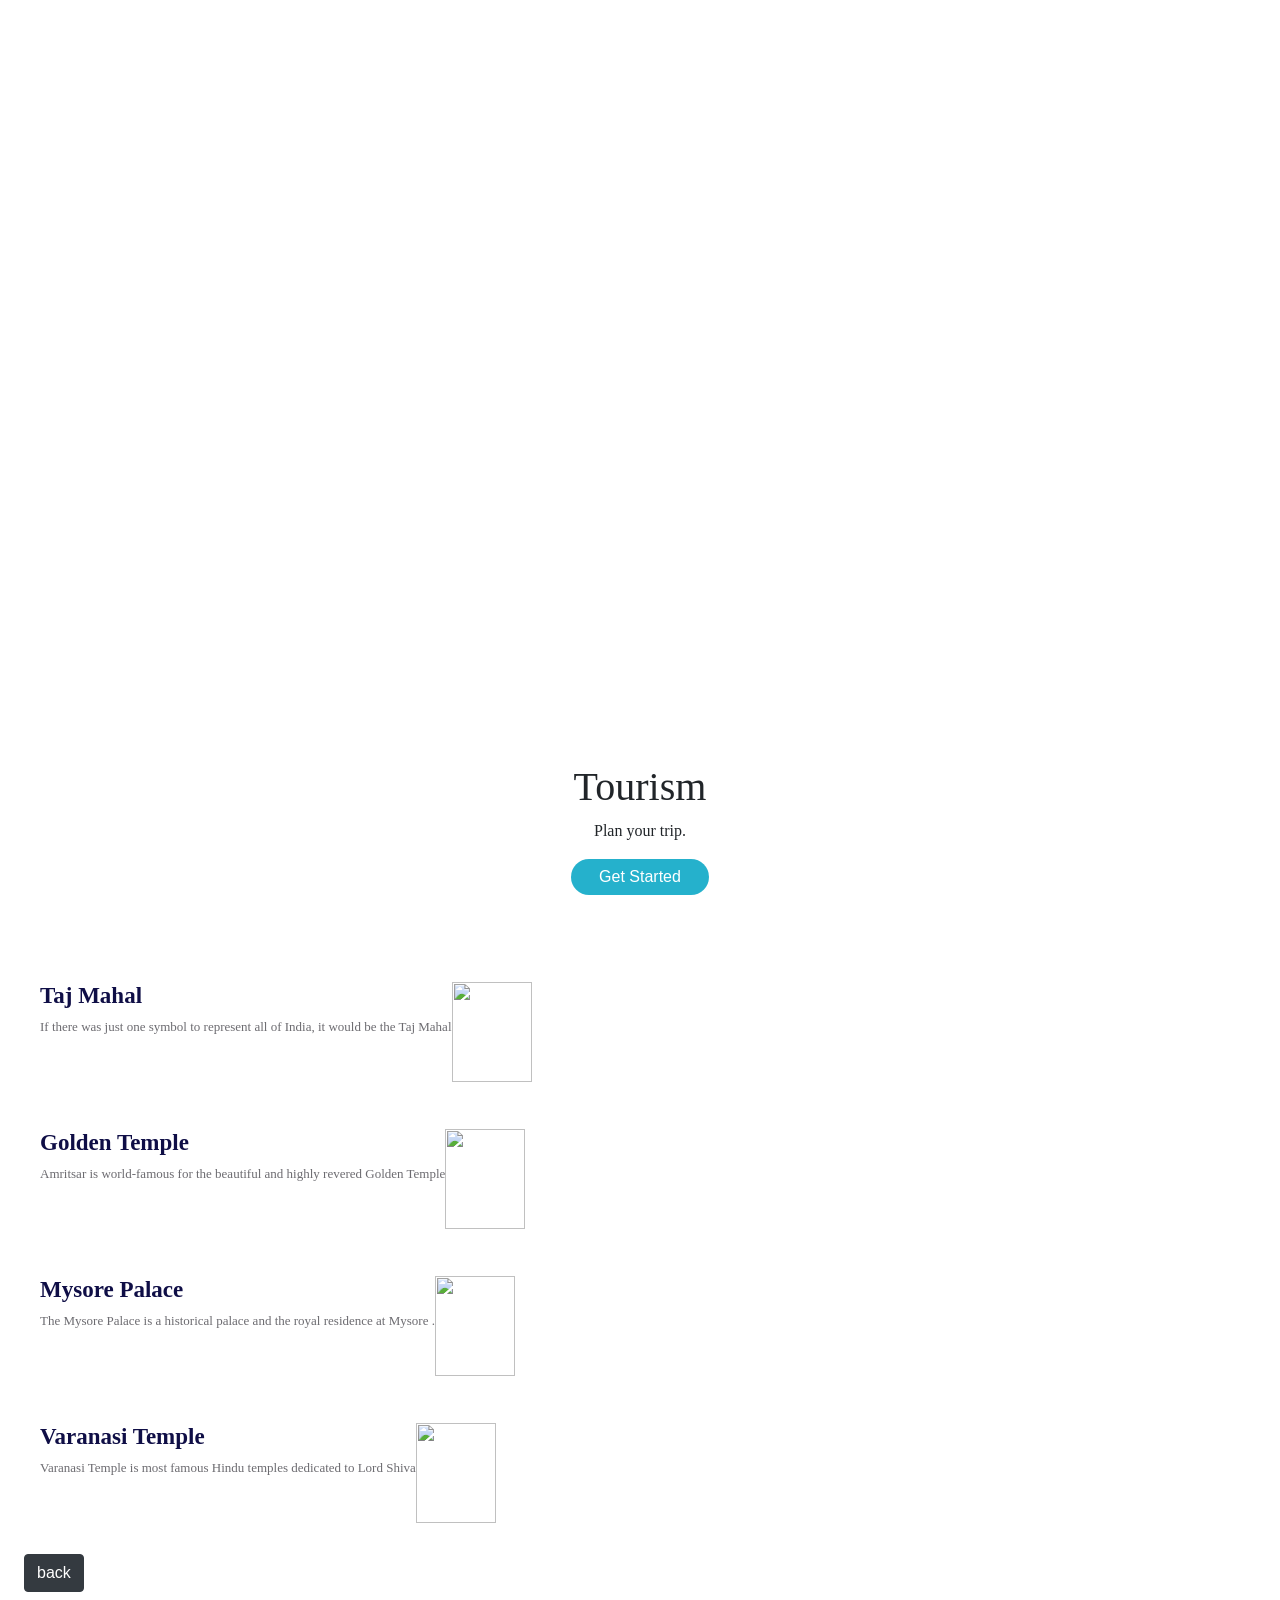
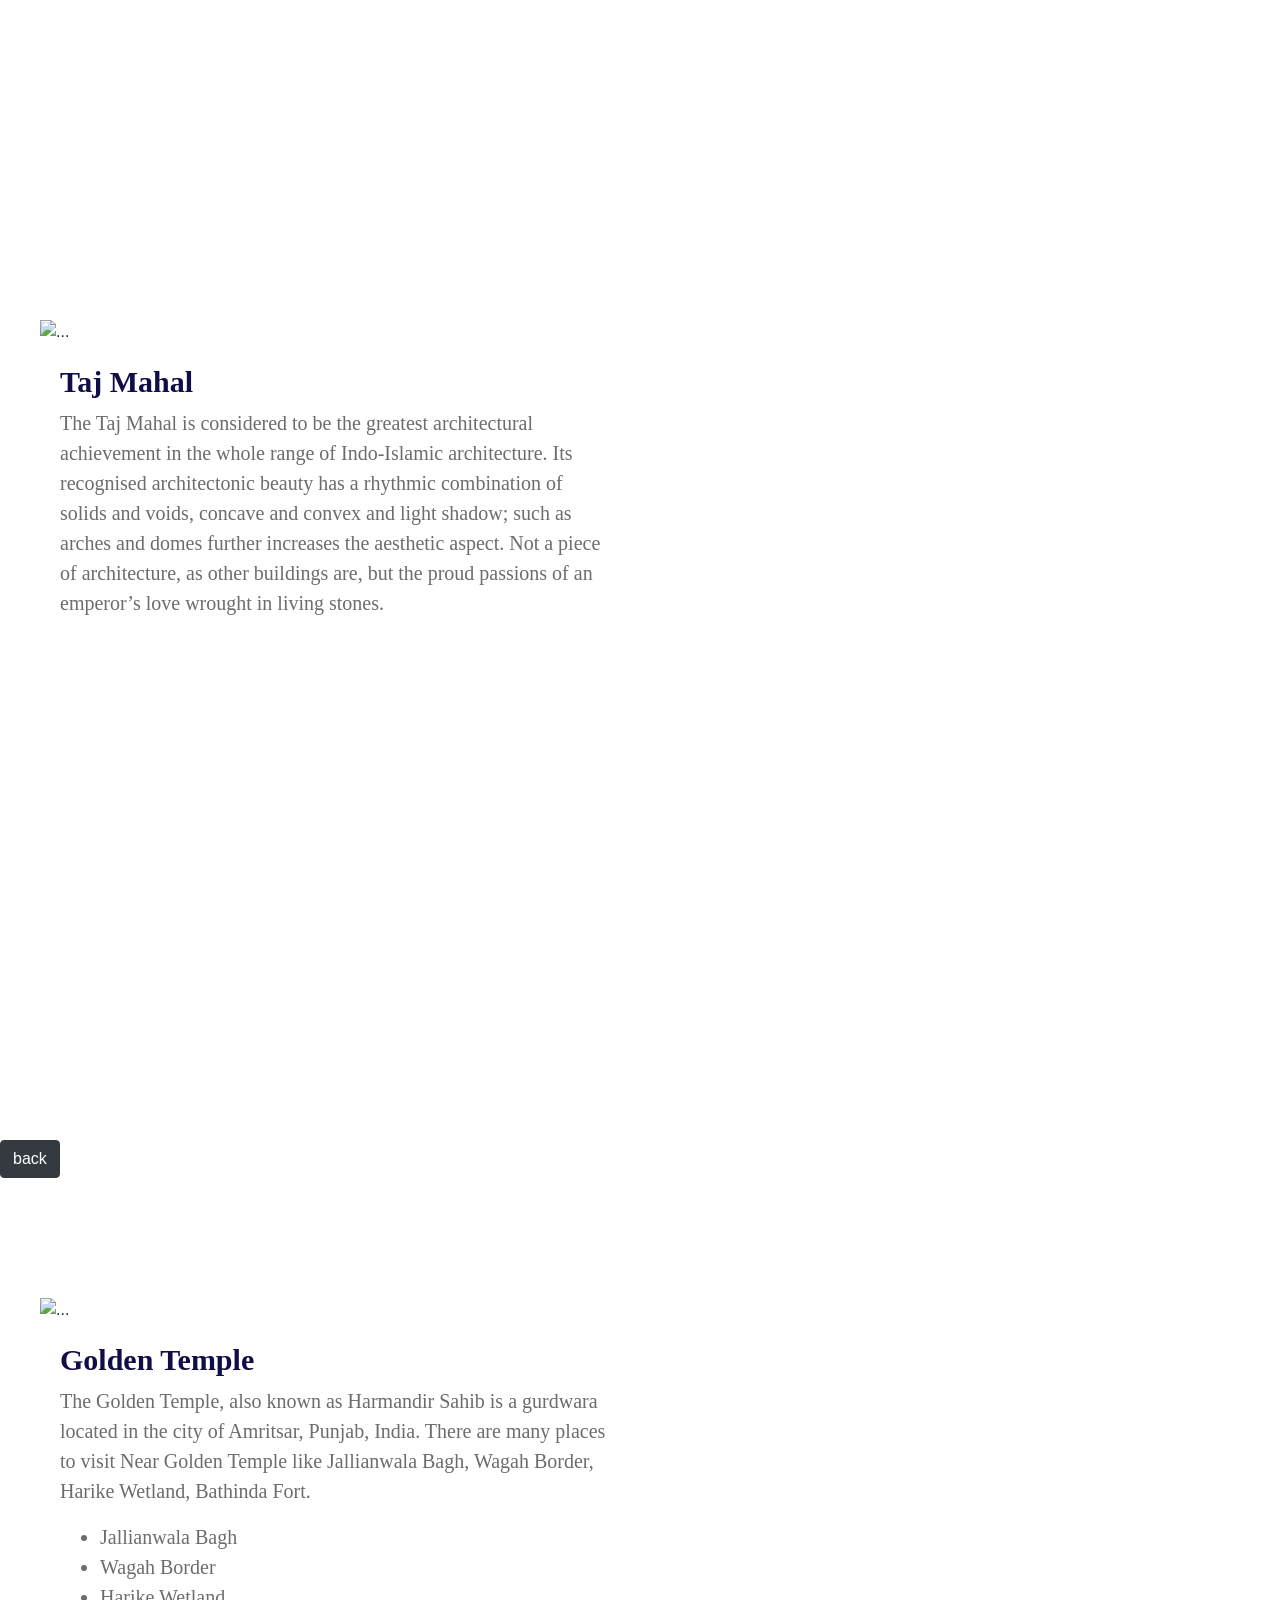
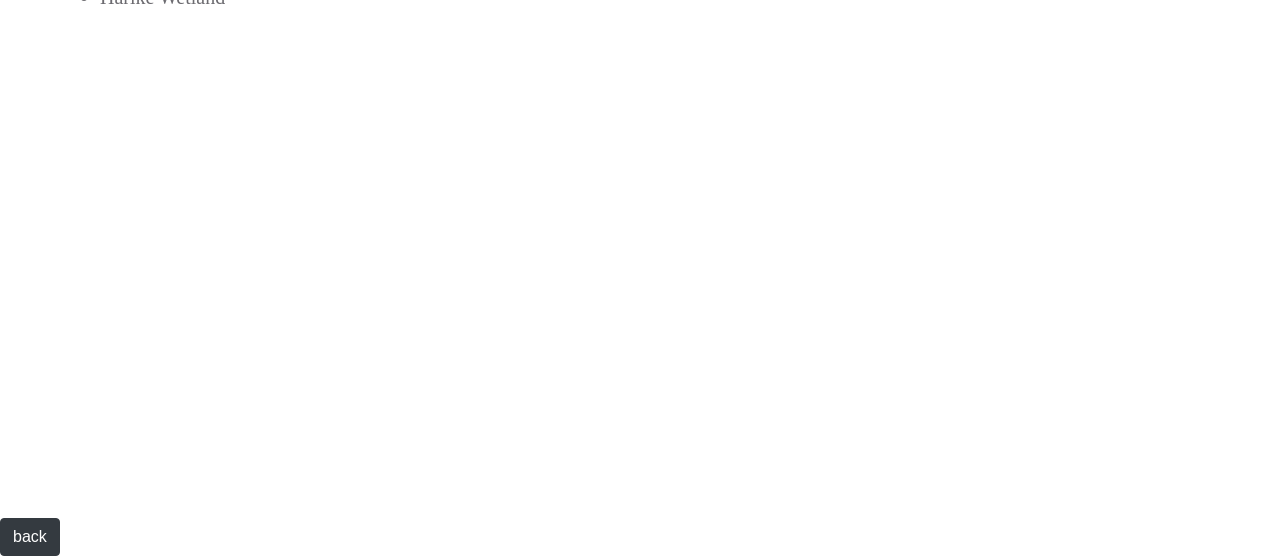
==== websiteintegration.html @ 478acaee "first commit" ====
<!DOCTYPE html>
<html lang="en">
<head>
    <meta charset="UTF-8">
    <meta name="viewport" content="width=device-width, initial-scale=1.0">
    <title>Website Integration</title>
    <!DOCTYPE html>
<html>
  <head>
    <link rel="stylesheet" href="https://stackpath.bootstrapcdn.com/bootstrap/4.5.2/css/bootstrap.min.css" integrity="sha384-JcKb8q3iqJ61gNV9KGb8thSsNjpSL0n8PARn9HuZOnIxN0hoP+VmmDGMN5t9UJ0Z" crossorigin="anonymous">
    <script src="https://code.jquery.com/jquery-3.5.1.slim.min.js" integrity="sha384-DfXdz2htPH0lsSSs5nCTpuj/zy4C+OGpamoFVy38MVBnE+IbbVYUew+OrCXaRkfj" crossorigin="anonymous"></script>
    <script src="https://cdn.jsdelivr.net/npm/popper.js@1.16.1/dist/umd/popper.min.js" integrity="sha384-9/reFTGAW83EW2RDu2S0VKaIzap3H66lZH81PoYlFhbGU+6BZp6G7niu735Sk7lN" crossorigin="anonymous"></script>
    <script src="https://stackpath.bootstrapcdn.com/bootstrap/4.5.2/js/bootstrap.min.js" integrity="sha384-B4gt1jrGC7Jh4AgTPSdUtOBvfO8shuf57BaghqFfPlYxofvL8/KUEfYiJOMMV+rV" crossorigin="anonymous"></script>
    <link rel="stylesheet" href="website.css">
  </head>
  <body>
    <div id="sectionHome">
        <div class="bg-container d-flex flex-column justify-content-end">
            <div class="tourism-card">
              <h1 class="main-heading">Tourism</h1>
              <p class="paragraph">Plan your trip.</p>
              <button class="button" onclick="display('sectionFavouritePlace')">Get Started</button>
            </div>
          </div>
    </div>
    
    <div id="sectionFavouritePlace">
    
        <div class="favourite-places-bg-container">
            <h1 class="favourite-places-heading">Favourite Places</h1>
            <div class="favourite-place-card-container d-flex flex-row" onclick="display('sectionTajMahalDetailedView')">
              <div>
                <h1 class="favourite-place-card-heading">Taj Mahal</h1>
                <p class="favourite-place-card-description">
                  If there was just one symbol to represent all of India, it would be
                  the Taj Mahal
                </p>
              </div>
              <img
                src="https://d1tgh8fmlzexmh.cloudfront.net/ccbp-static-website/tajmahal-img.png"
                class="favourite-place-card-image"
              />
            </div>
            <div class="favourite-place-card-container d-flex flex-row" onclick="display('sectionGoldenTempleDetailedView')">
              <div>
                <h1 class="favourite-place-card-heading">Golden Temple</h1>
                <p class="favourite-place-card-description">
                  Amritsar is world-famous for the beautiful and highly revered Golden
                  Temple
                </p>
              </div>
              <img
                src="https://d1tgh8fmlzexmh.cloudfront.net/ccbp-static-website/golden-temple-img.png"
                class="favourite-place-card-image"
              />
            </div>
            <div class="favourite-place-card-container d-flex flex-row">
              <div>
                <h1 class="favourite-place-card-heading">Mysore Palace</h1>
                <p class="favourite-place-card-description">
                  The Mysore Palace is a historical palace and the royal residence at
                  Mysore .
                </p>
              </div>
              <img
                src="https://d1tgh8fmlzexmh.cloudfront.net/ccbp-static-website/mysore-palace-img.png"
                class="favourite-place-card-image"
              />
            </div>
            <div class="favourite-place-card-container d-flex flex-row">
              <div>
                <h1 class="favourite-place-card-heading">Varanasi Temple</h1>
                <p class="favourite-place-card-description">
                  Varanasi Temple is most famous Hindu temples dedicated to Lord Shiva
                </p>
              </div>
              <img
                src="https://d1tgh8fmlzexmh.cloudfront.net/ccbp-static-website/varanasi-temple-img.png"
                class="favourite-place-card-image"
              />
            </div>
            <button class="btn btn-dark" onclick="display('sectionHome')">back</button>
          </div>
    </div>
    
    <div id="sectionTajMahalDetailedView">
      <div class="detailed-view-bg-container">
        <h1 class="detailed-view-heading">Detailed View</h1>
        <div class="detailed-view-card-container">
          <div id="carouselExampleIndicators1" class="carousel slide" data-ride="carousel">
            <ol class="carousel-indicators">
              <li data-target="#carouselExampleIndicators" data-slide-to="0" class="active"></li>
              <li data-target="#carouselExampleIndicators" data-slide-to="1"></li>
              <li data-target="#carouselExampleIndicators" data-slide-to="2"></li>
            </ol>
            <div class="carousel-inner">
              <div class="carousel-item active">
                <img
                  src="https://d1tgh8fmlzexmh.cloudfront.net/ccbp-static-website/tajmahal-c1-img.png"
                  class="d-block w-100"
                  alt="..."
                />
              </div>
              <div class="carousel-item">
                <img
                  src="https://d1tgh8fmlzexmh.cloudfront.net/ccbp-static-website/tajmahal-c2-img.png"
                  class="d-block w-100"
                  alt="..."
                />
              </div>
              <div class="carousel-item">
                <img
                  src="https://d1tgh8fmlzexmh.cloudfront.net/ccbp-static-website/tajmahal-c3-img.png"
                  class="d-block w-100"
                  alt="..."
                />
              </div>
            </div>
            <a class="carousel-control-prev" href="#carouselExampleIndicators1" role="button" data-slide="prev">
              <span class="carousel-control-prev-icon" aria-hidden="true"></span>
              <span class="sr-only">Previous</span>
            </a>
            <a class="carousel-control-next" href="#carouselExampleIndicators1" role="button" data-slide="next">
              <span class="carousel-control-next-icon" aria-hidden="true"></span>
              <span class="sr-only">Next</span>
            </a>
          </div>
          <div class="detailed-view-card-text-container">
            <h1 class="detailed-view-card-heading">Taj Mahal</h1>
            <p class="detailed-view-card-description">
              The Taj Mahal is considered to be the greatest architectural
              achievement in the whole range of Indo-Islamic architecture. Its
              recognised architectonic beauty has a rhythmic combination of
              solids and voids, concave and convex and light shadow; such as
              arches and domes further increases the aesthetic aspect. Not a
              piece of architecture, as other buildings are, but the proud
              passions of an emperor’s love wrought in living stones.
            </p>
          </div>
        </div>
     
      </div>
      <button class="btn btn-dark" onclick="display('sectionFavouritePlace')">
        back
      </button>
    </div>
    <div id="sectionGoldenTempleDetailedView">
        <div class="detailed-view-bg-container">
          <h1 class="detailed-view-heading">Detailed View</h1>
          <div class="detailed-view-card-container">
            <div id="goldenTempleCarousel" class="carousel slide" data-ride="carousel">
              <ol class="carousel-indicators">
                <li data-target="#goldenTempleCarousel" data-slide-to="0" class="active"></li>
                <li data-target="#goldenTempleCarousel" data-slide-to="1"></li>
                <li data-target="#goldenTempleCarousel" data-slide-to="2"></li>
              </ol>
              <div class="carousel-inner">
                <div class="carousel-item active">
                  <img src="https://d1tgh8fmlzexmh.cloudfront.net/ccbp-static-website/goldentemple1-img.png" class="d-block w-100" alt="..." />
                </div>
                <div class="carousel-item">
                  <img src="https://d1tgh8fmlzexmh.cloudfront.net/ccbp-static-website/goldentemple2-img.png" class="d-block w-100" alt="..." />
                </div>
                <div class="carousel-item">
                  <img src="https://d1tgh8fmlzexmh.cloudfront.net/ccbp-static-website/goldentemple3-img.png" class="d-block w-100" alt="..." />
                </div>
              </div>
              <a class="carousel-control-prev" href="#goldenTempleCarousel" role="button" data-slide="prev">
                <span class="carousel-control-prev-icon" aria-hidden="true"></span>
                <span class="sr-only">Previous</span>
              </a>
              <a class="carousel-control-next" href="#goldenTempleCarousel" role="button" data-slide="next">
                <span class="carousel-control-next-icon" aria-hidden="true"></span>
                <span class="sr-only">Next</span>
              </a>
            </div>
            <div class="detailed-view-card-text-container">
              <h1 class="detailed-view-card-heading">Golden Temple</h1>
              <p class="detailed-view-card-description">
                The Golden Temple, also known as Harmandir Sahib is a gurdwara
                located in the city of Amritsar, Punjab, India. There are many
                places to visit Near Golden Temple like Jallianwala Bagh, Wagah Border, Harike Wetland, Bathinda Fort.
              </p>
              <ul class="detailed-view-card-description">
                <li>Jallianwala Bagh</li>
                <li>Wagah Border</li>
                <li>Harike Wetland</li>
                <!-- <li>Bathinda Fort</li> -->
              </ul>
            </div>
          </div>
        </div>
        <button class="btn btn-dark" onclick="display('sectionFavouritePlace')">
            back
          </button>
      </div>
    
    <script type="text/javascript" src="https://d1tgh8fmlzexmh.cloudfront.net/ccbp-static-website/js/ccbp-ui-kit.js"></script>
    
</body>
</html>
---- website.css ----
.bg-container {
    background-image: url("https://d1tgh8fmlzexmh.cloudfront.net/ccbp-static-website/ocean.jpg");
    height: 100vh;
    background-size: cover;
  }
  .tourism-card {
    text-align: center;
    background-color: white;
    border-top-left-radius: 25px;
    border-top-right-radius: 25px;
    padding: 5px;
  }
  .button {
    color: white;
    background-color: #25b1cc;
    width: 138px;
    height: 36px;
    border-width: 0px;
    border-radius: 20px;
  }
  .main-heading {
    font-family: "Roboto";
  }
  .paragraph {
    font-family: "Roboto";
  }
  .favourite-places-bg-container {
    background-image: url("https://d1tgh8fmlzexmh.cloudfront.net/ccbp-static-website/towerbg.png");
    height: 100vh;
    background-size: cover;
    padding: 24px;
  }
  .favourite-places-heading {
    color: white;
    font-family: "Roboto";
    font-size: 28px;
    font-weight: bold;
  }
  .favourite-place-card-container {
    background-color: white;
    border-radius: 8px;
    padding: 16px;
    margin-bottom: 15px;
  }
  .favourite-place-card-heading {
    color: #0f0e46;
    font-family: "Roboto";
    font-size: 23px;
    font-weight: bold;
  }
  .favourite-place-card-description {
    color: #6c6b70;
    font-family: "Roboto";
    font-size: 13px;
  }
  .favourite-place-card-image {
    width: 80px;
    height: 100px;
  }
  .favourite-place-card-text-container {
    margin-right: 15px;
  }
  
 
   .detailed-view-bg-container{
    background-image: url("https://d1tgh8fmlzexmh.cloudfront.net/ccbp-static-website/seabg.png");
    background-size: cover;
    height: 100vh;
    width:70vh;
    margin:20px;
}
.detailed-view-heading{
   color: white;
   font-size:33px;
   font-family: "Roboto";
   font-weight: 400px;
   padding:20px;
}
.detailed-view-card-container{
    background-color:white;
    margin:20px;
    height: 80vh;
}
.detailed-view-card-heading{
    font-family: "Roboto";
    font-size: 30px;
    color:#0f0e46;
    font-weight: bold;
}
.detailed-view-card-description{
    font-family: "Roboto";
    font-size: 20px;
    color: #6c6b70;
}
.detailed-view-card-text-container{
    padding:20px;
}
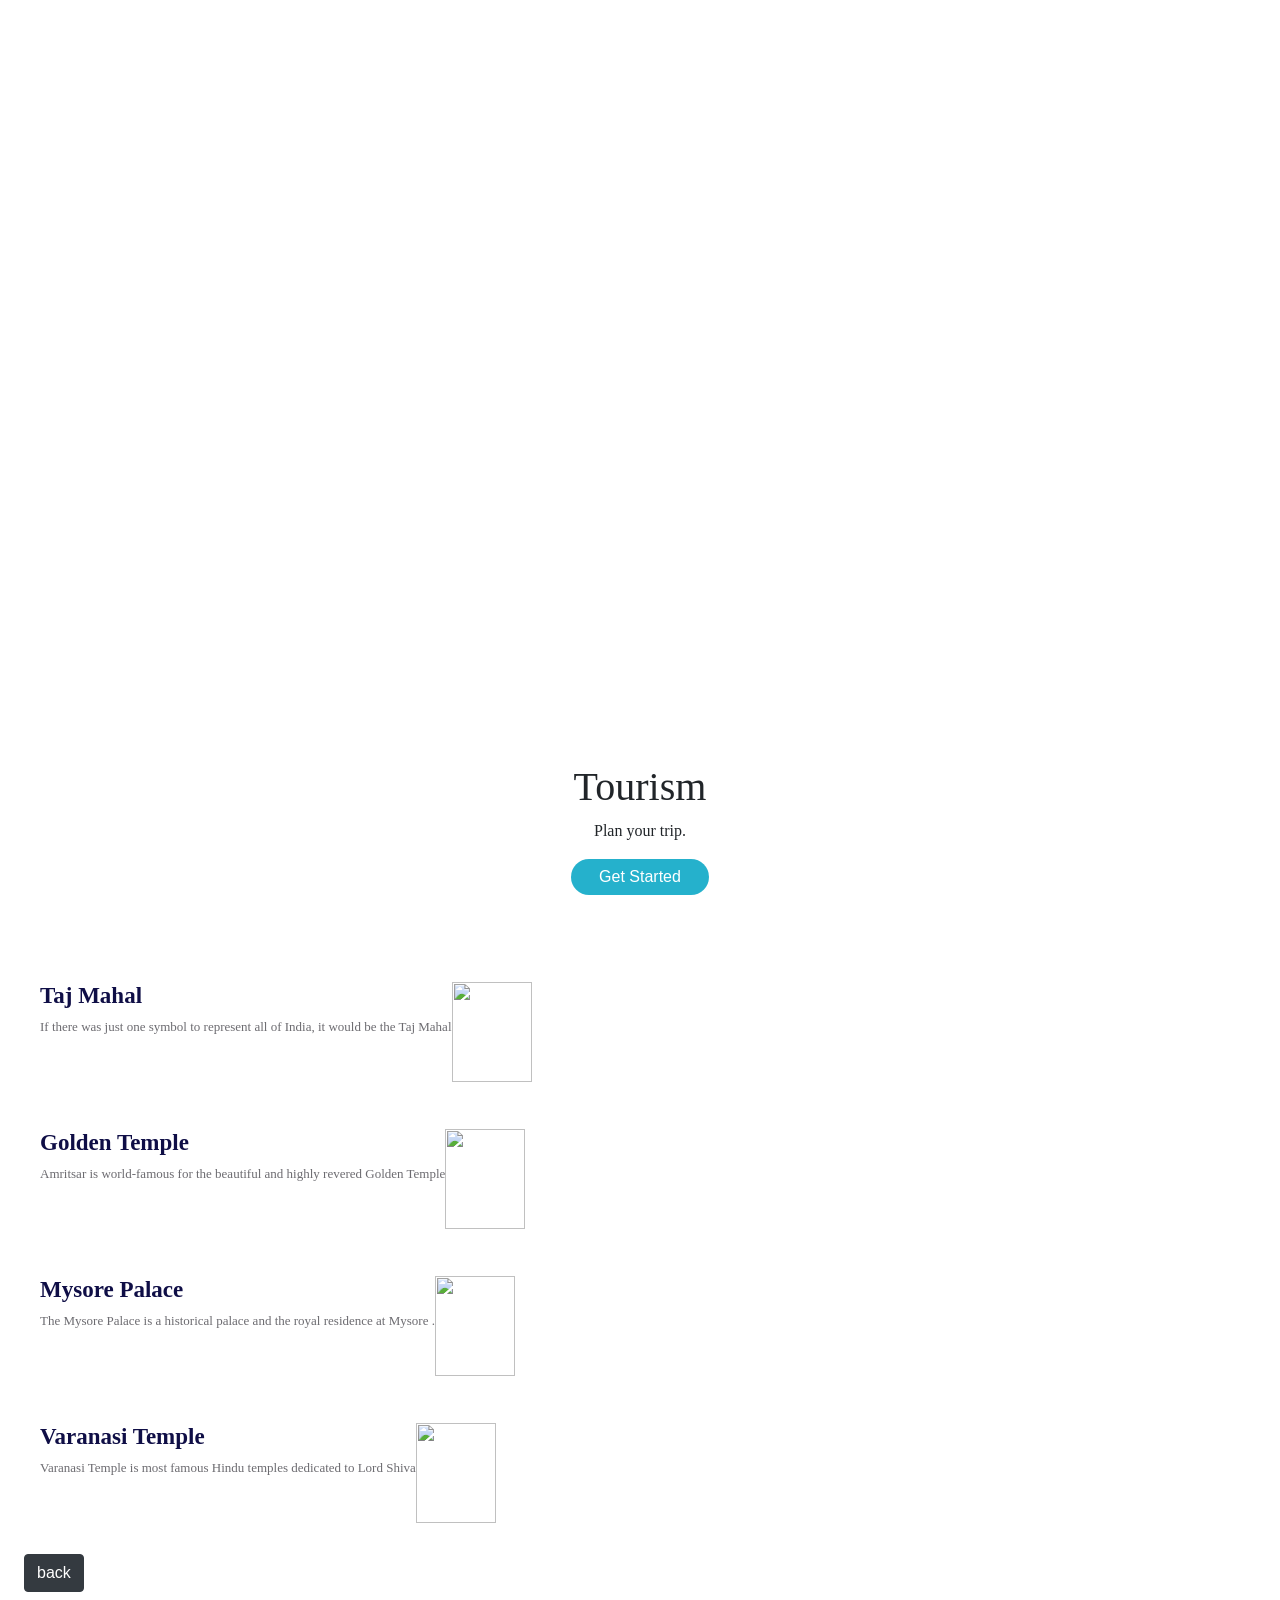
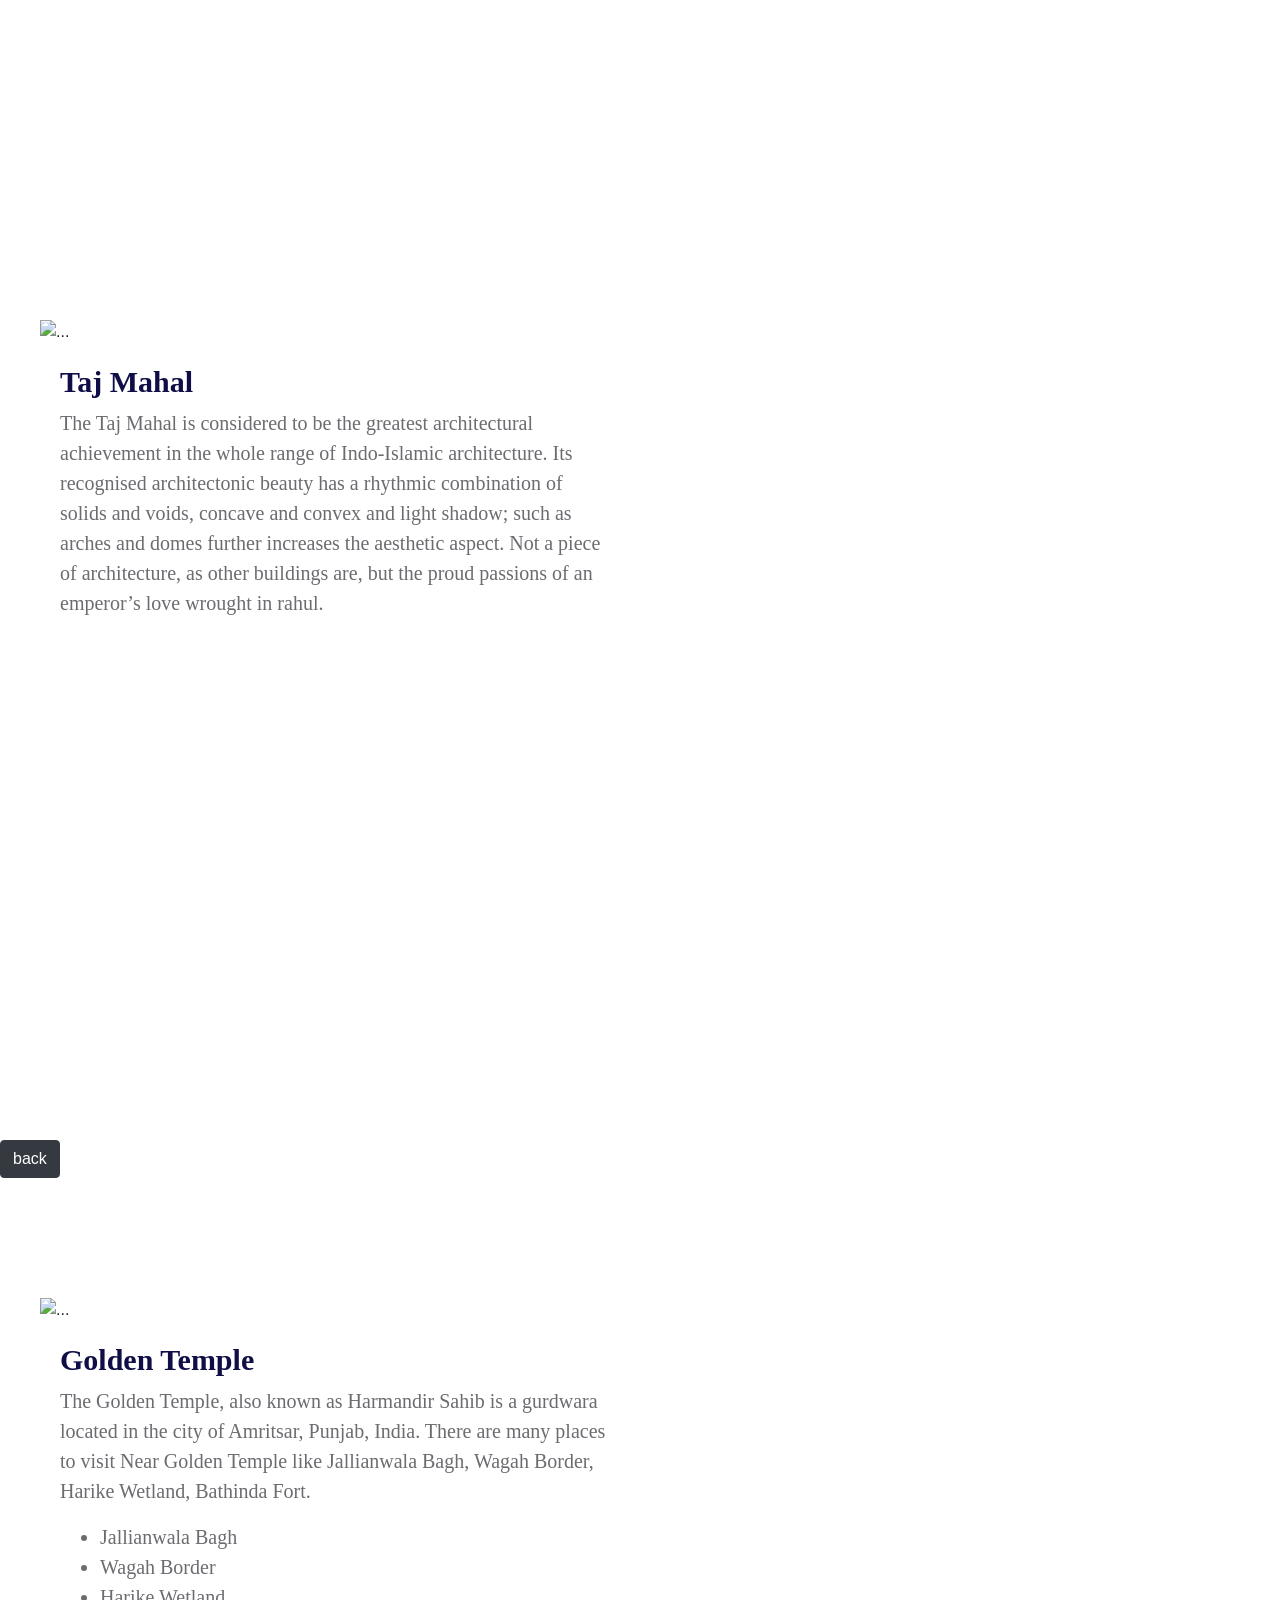
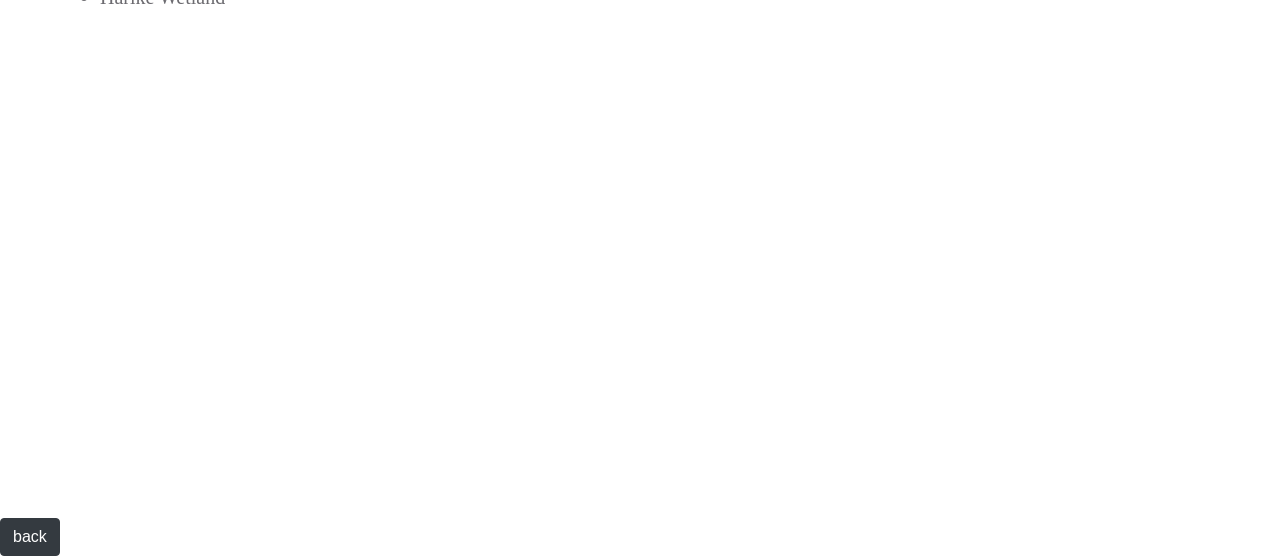
==== commit ff2c11bf: "i update in html file" ====
--- a/websiteintegration.html
+++ b/websiteintegration.html
@@ -134,7 +134,7 @@
               solids and voids, concave and convex and light shadow; such as
               arches and domes further increases the aesthetic aspect. Not a
               piece of architecture, as other buildings are, but the proud
-              passions of an emperor’s love wrought in living stones.
+              passions of an emperor’s love wrought in rahul.
             </p>
           </div>
         </div>
